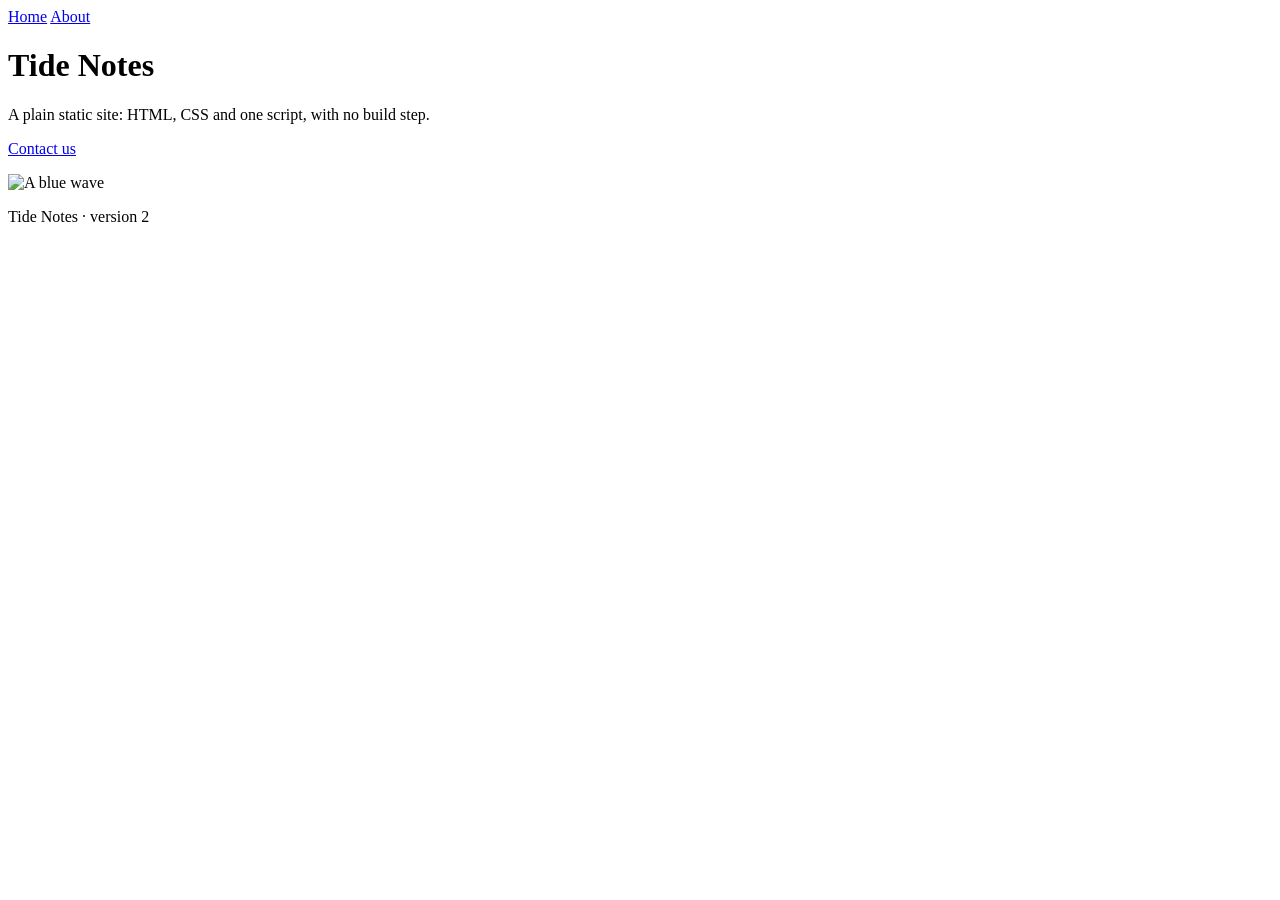
==== site/index.html @ be6c8a50 "Version 2: add the contact page" ====
<!doctype html>
<html lang="en">
  <head>
    <meta charset="utf-8" />
    <meta name="viewport" content="width=device-width, initial-scale=1" />
    <title>Home · Tide Notes</title>
    <link rel="stylesheet" href="styles.css" />
  </head>
  <body>
    <main>
      <nav aria-label="Pages">
        <a href="index.html">Home</a>
        <a href="about.html">About</a>
      </nav>
      <h1>Tide Notes</h1>
      <p>A plain static site: HTML, CSS and one script, with no build step.</p>
      <p><a href="contact.html">Contact us</a></p>
      <p class="clock" data-clock aria-live="off"></p>
      <img src="images/wave.svg" alt="A blue wave" width="320" height="80" />
      <p class="muted">Tide Notes · version 2</p>
    </main>
    <script src="app.js"></script>
  </body>
</html>
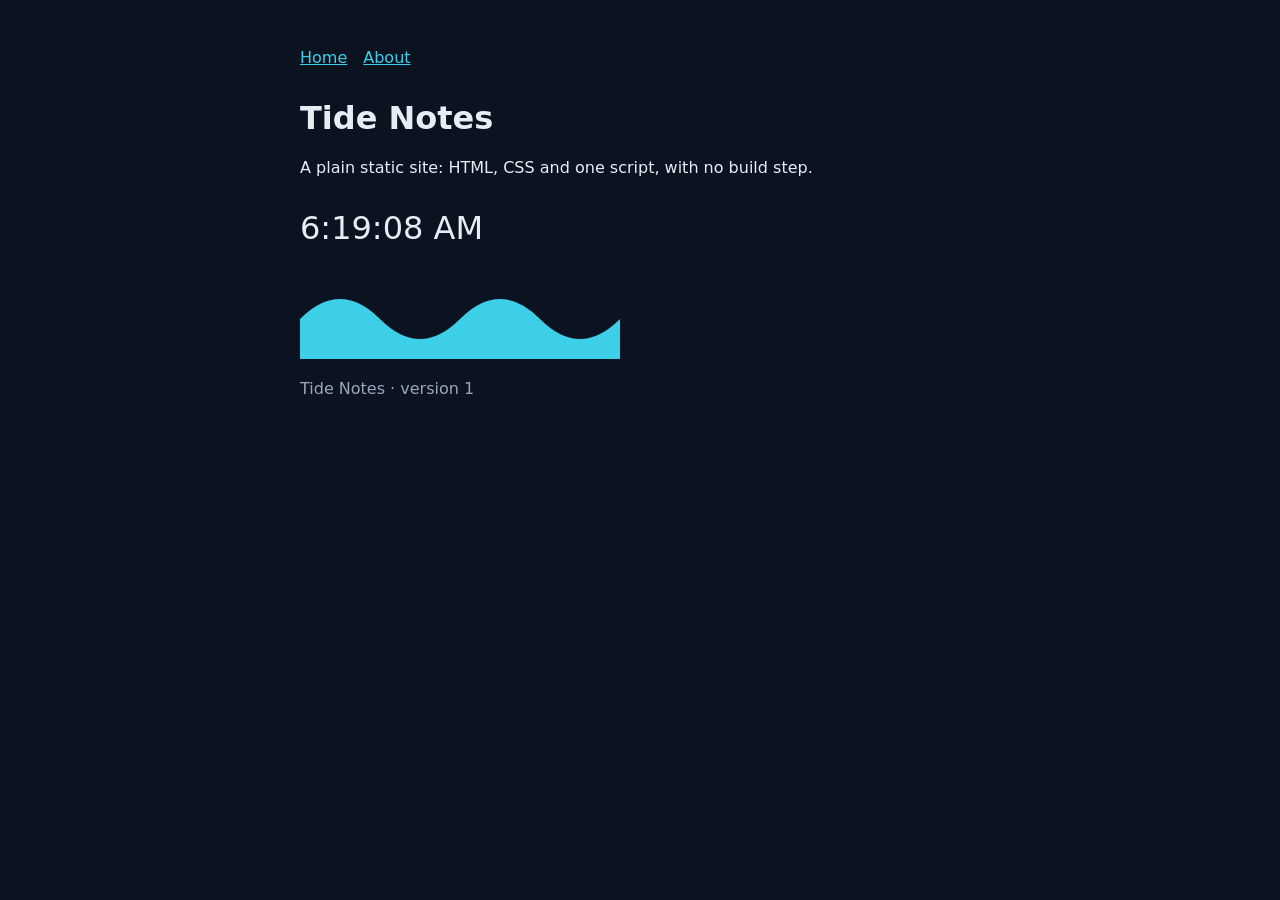
==== commit c6e6a9e3: "Tide Notes version 1: home and about pages" ====
--- a/site/index.html
+++ b/site/index.html
@@ -14,10 +14,9 @@
       </nav>
       <h1>Tide Notes</h1>
       <p>A plain static site: HTML, CSS and one script, with no build step.</p>
-      <p><a href="contact.html">Contact us</a></p>
       <p class="clock" data-clock aria-live="off"></p>
       <img src="images/wave.svg" alt="A blue wave" width="320" height="80" />
-      <p class="muted">Tide Notes · version 2</p>
+      <p class="muted">Tide Notes · version 1</p>
     </main>
     <script src="app.js"></script>
   </body>
--- a/site/styles.css
+++ b/site/styles.css
@@ -0,0 +1,7 @@
+:root { color-scheme: dark; --accent: #3ecfe8; font-family: system-ui, sans-serif; background: #0b1220; color: #e6edf6; }
+body { margin: 0; }
+main { max-width: 680px; margin: 0 auto; padding: 48px 20px; }
+nav { display: flex; gap: 16px; margin-bottom: 32px; }
+a { color: var(--accent); }
+.muted { color: #9aa7b8; }
+.clock { font-variant-numeric: tabular-nums; font-size: 2rem; }
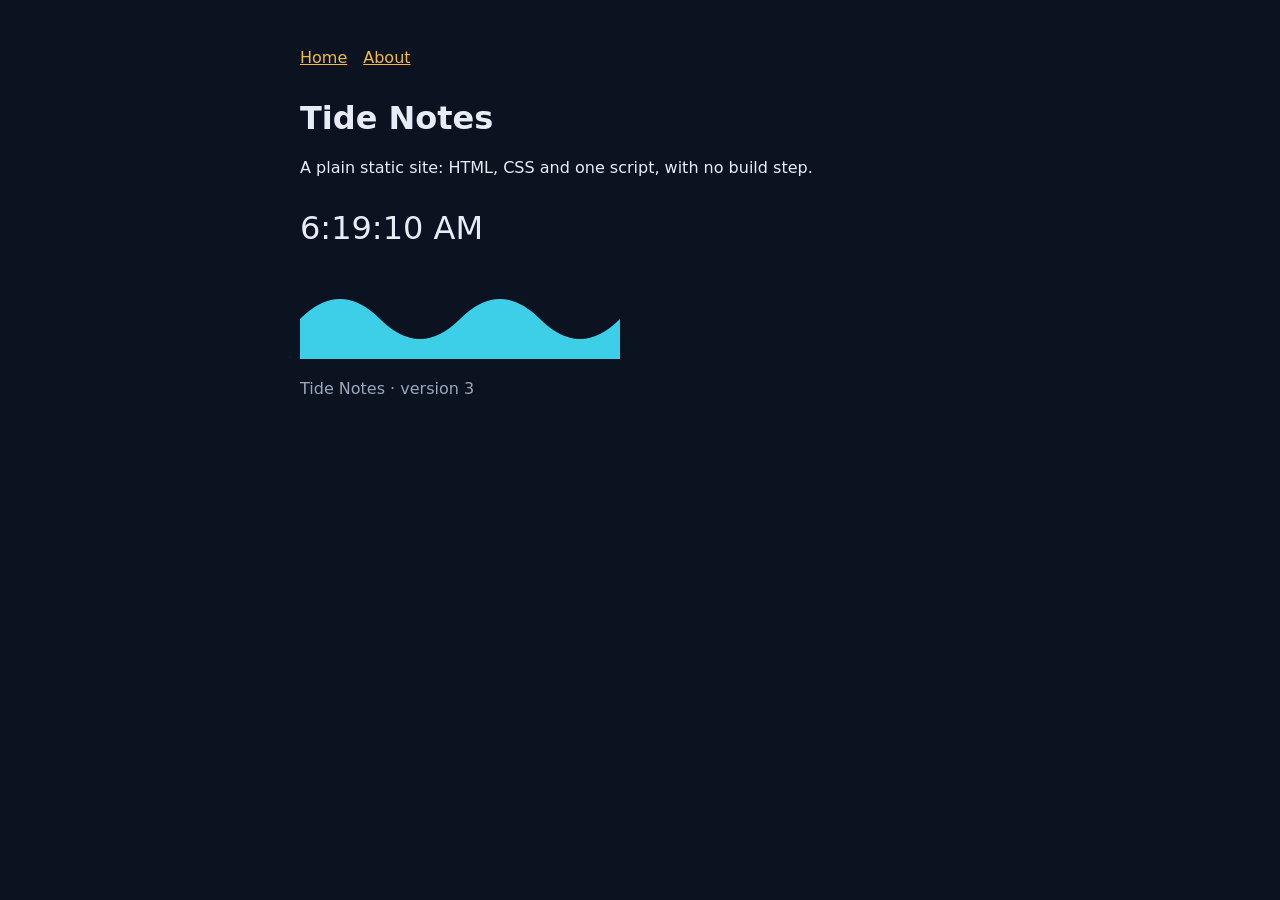
==== commit 60fa2a93: "Version 3: warmer accent colour" ====
--- a/site/index.html
+++ b/site/index.html
@@ -16,7 +16,7 @@
       <p>A plain static site: HTML, CSS and one script, with no build step.</p>
       <p class="clock" data-clock aria-live="off"></p>
       <img src="images/wave.svg" alt="A blue wave" width="320" height="80" />
-      <p class="muted">Tide Notes · version 1</p>
+      <p class="muted">Tide Notes · version 3</p>
     </main>
     <script src="app.js"></script>
   </body>
--- a/site/styles.css
+++ b/site/styles.css
@@ -1,4 +1,4 @@
-:root { color-scheme: dark; --accent: #3ecfe8; font-family: system-ui, sans-serif; background: #0b1220; color: #e6edf6; }
+:root { color-scheme: dark; --accent: #f2b84b; font-family: system-ui, sans-serif; background: #0b1220; color: #e6edf6; }
 body { margin: 0; }
 main { max-width: 680px; margin: 0 auto; padding: 48px 20px; }
 nav { display: flex; gap: 16px; margin-bottom: 32px; }
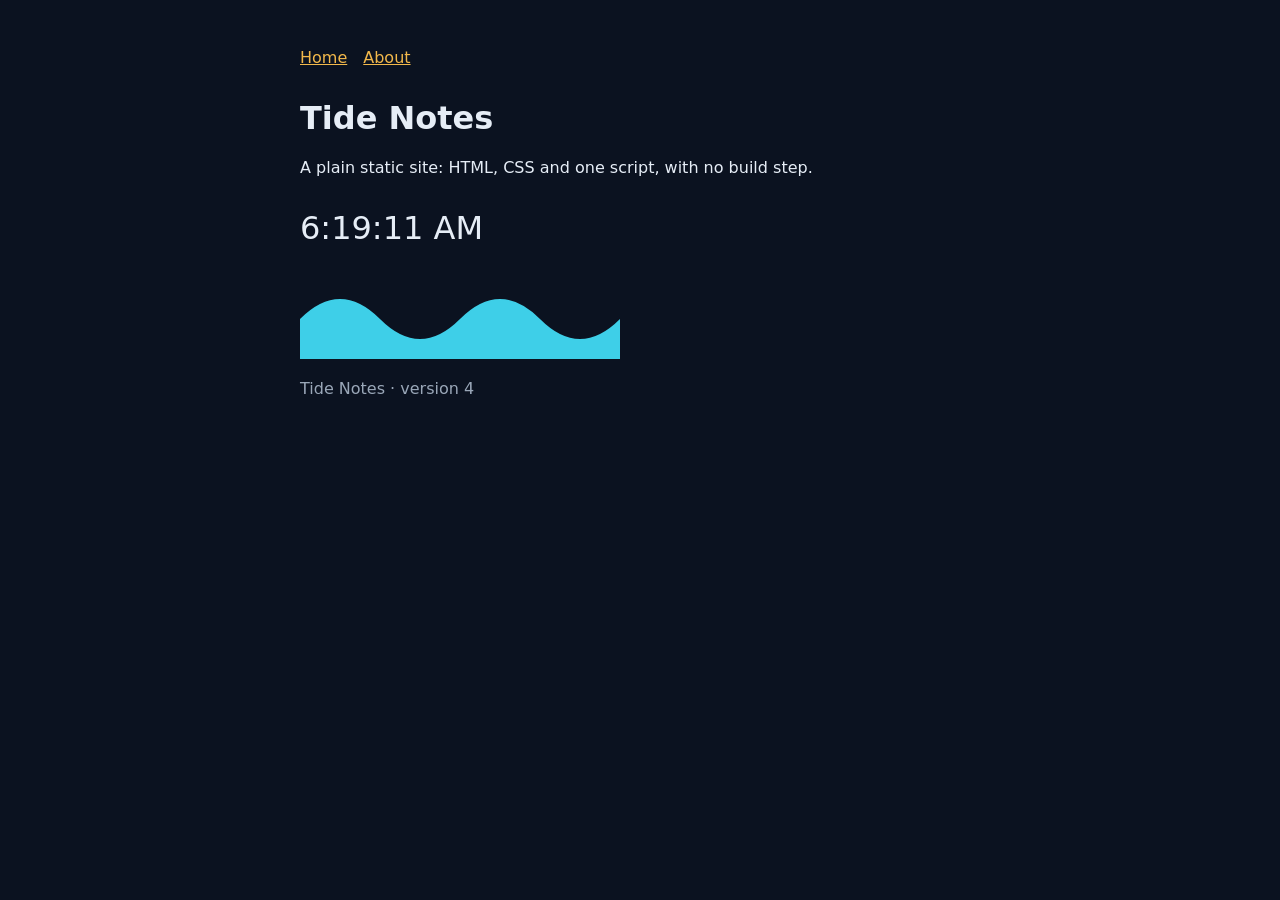
==== commit 288ef759: "Version 4 on next" ====
--- a/site/index.html
+++ b/site/index.html
@@ -16,7 +16,7 @@
       <p>A plain static site: HTML, CSS and one script, with no build step.</p>
       <p class="clock" data-clock aria-live="off"></p>
       <img src="images/wave.svg" alt="A blue wave" width="320" height="80" />
-      <p class="muted">Tide Notes · version 3</p>
+      <p class="muted">Tide Notes · version 4</p>
     </main>
     <script src="app.js"></script>
   </body>
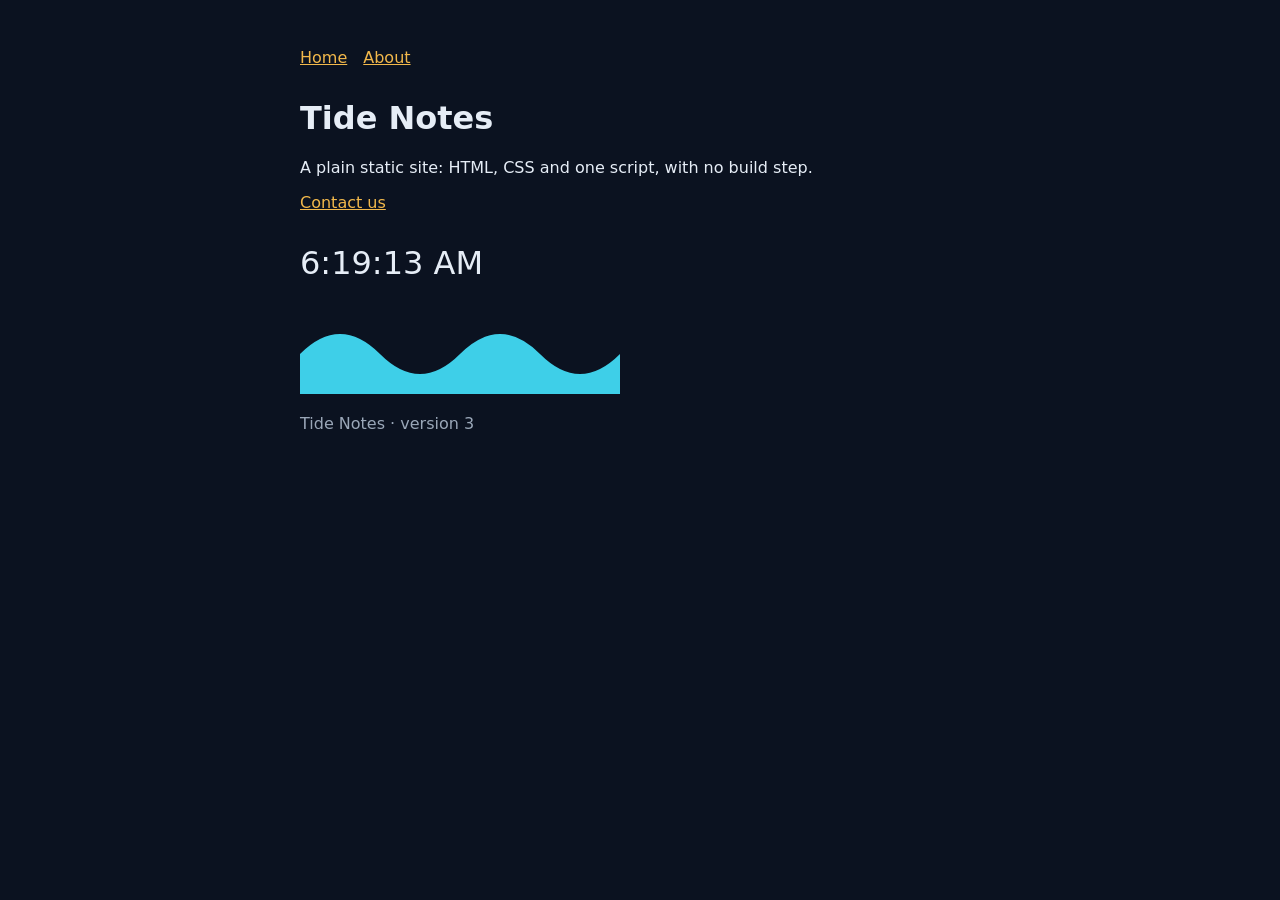
==== commit 03bc4410: "Version 3: footer for the staging update test" ====
--- a/site/index.html
+++ b/site/index.html
@@ -14,9 +14,10 @@
       </nav>
       <h1>Tide Notes</h1>
       <p>A plain static site: HTML, CSS and one script, with no build step.</p>
+      <p><a href="contact.html">Contact us</a></p>
       <p class="clock" data-clock aria-live="off"></p>
       <img src="images/wave.svg" alt="A blue wave" width="320" height="80" />
-      <p class="muted">Tide Notes · version 4</p>
+      <p class="muted">Tide Notes · version 3</p>
     </main>
     <script src="app.js"></script>
   </body>
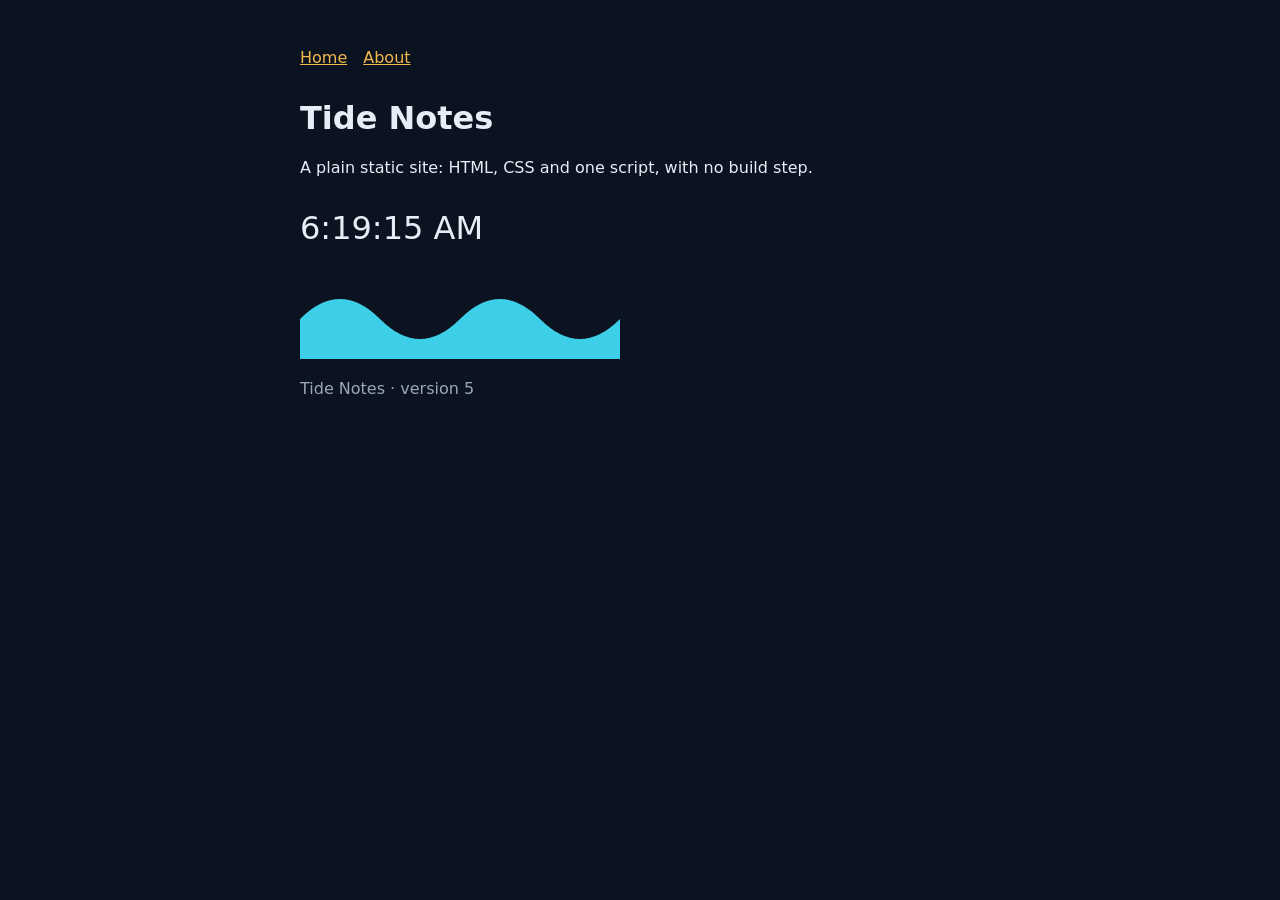
==== commit 45fffc1c: "version 5 (staging journey: skip this commit)" ====
--- a/site/index.html
+++ b/site/index.html
@@ -14,10 +14,9 @@
       </nav>
       <h1>Tide Notes</h1>
       <p>A plain static site: HTML, CSS and one script, with no build step.</p>
-      <p><a href="contact.html">Contact us</a></p>
       <p class="clock" data-clock aria-live="off"></p>
       <img src="images/wave.svg" alt="A blue wave" width="320" height="80" />
-      <p class="muted">Tide Notes · version 3</p>
+      <p class="muted">Tide Notes · version 5</p>
     </main>
     <script src="app.js"></script>
   </body>
